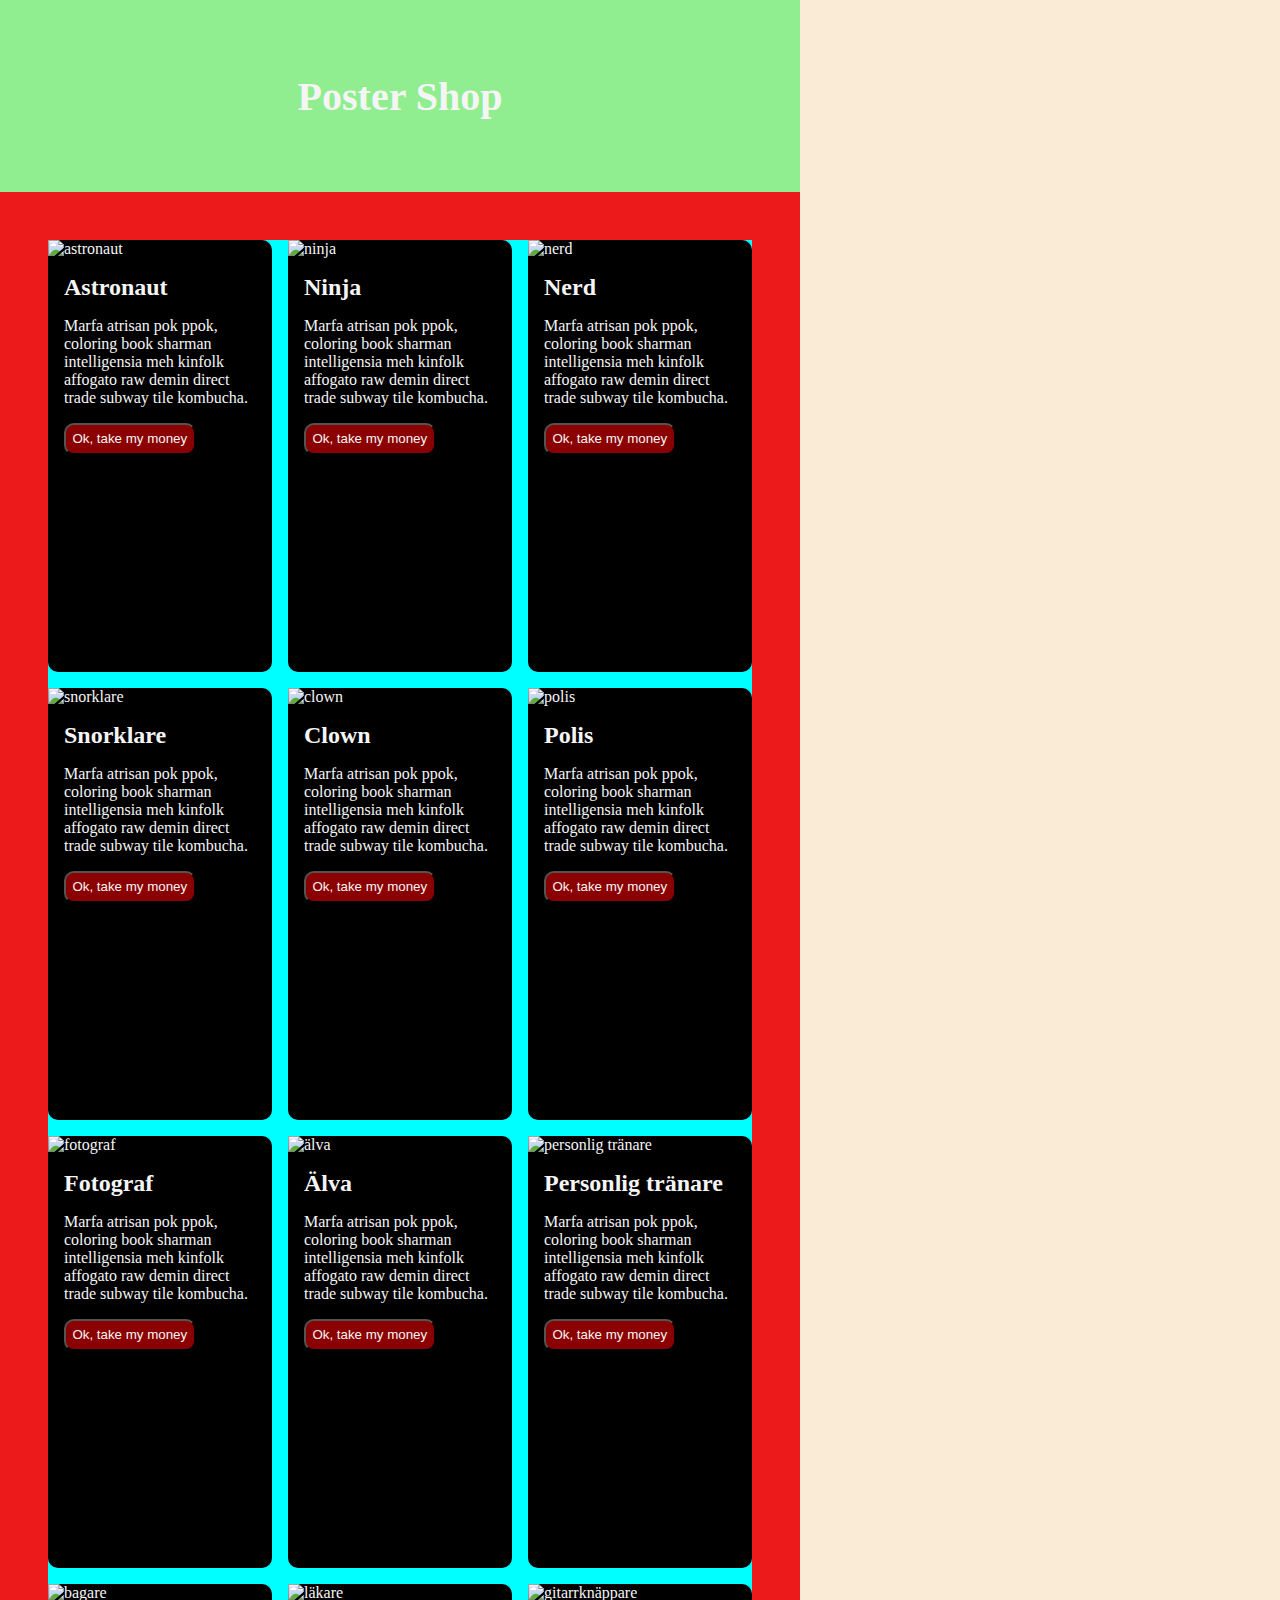
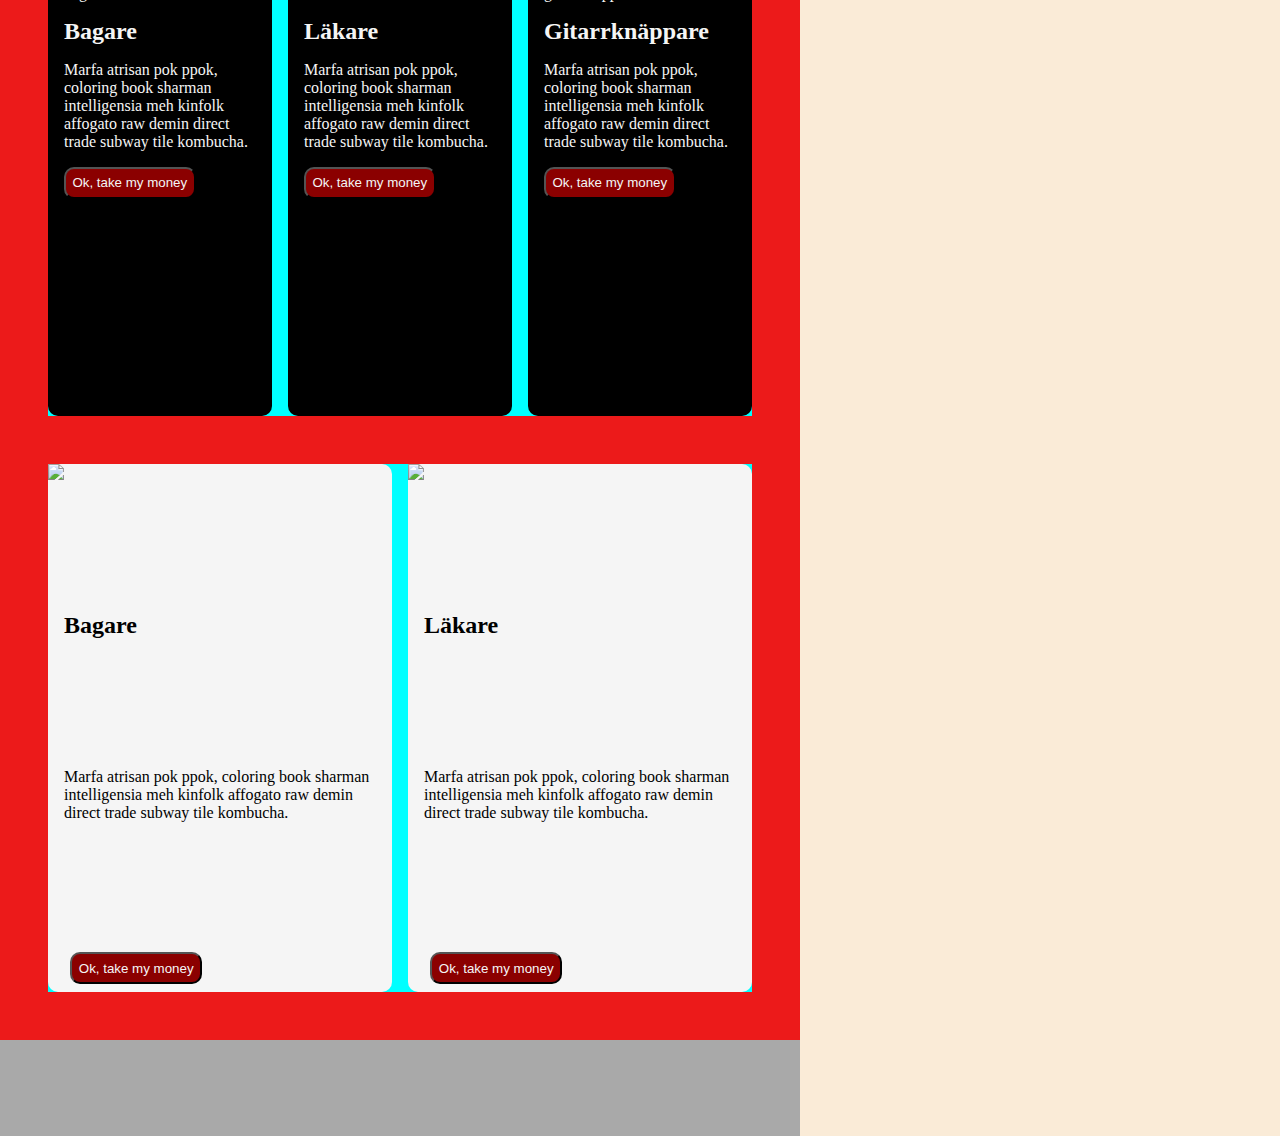
==== index.html @ a5302866 "Fix design" ====
<!DOCTYPE html>
<html lang="en">
  <head>
    <meta charset="UTF-8" />
    <meta name="viewport" content="width=device-width, initial-scale=1.0" />
    <link rel="stylesheet" href="index.css" />
    <title>Poster Shop Checkout</title>
  </head>
  <body class="body">
    <header class="header">
      <figure class="empty-figure"></figure>
      <h1 class="header-text">Poster Shop</h1>
      <figure class="ninja-figure"></figure>
    </header>
    <main class="main">
      <div class="cards">
        <div class="card">
          <figure class="card-figure">
            <img class="image" src="assets/char-1.png" alt="astronaut" />
          </figure>
          <h2 class="title">Astronaut</h2>
          <article class="description">
            Marfa atrisan pok ppok, coloring book sharman intelligensia meh
            kinfolk affogato raw demin direct trade subway tile kombucha.
          </article>
          <button class="card-button">Ok, take my money</button>
        </div>

        <div class="card">
          <figure class="card-figure">
            <img class="image" src="assets/char-2.png" alt="ninja" />
          </figure>
          <h2 class="title">Ninja</h2>
          <article class="description">
            Marfa atrisan pok ppok, coloring book sharman intelligensia meh
            kinfolk affogato raw demin direct trade subway tile kombucha.
          </article>
          <button class="card-button">Ok, take my money</button>
        </div>

        <div class="card">
          <figure class="card-figure">
            <img class="image" src="assets/char-3.png" alt="nerd" />
          </figure>
          <h2 class="title">Nerd</h2>
          <article class="description">
            Marfa atrisan pok ppok, coloring book sharman intelligensia meh
            kinfolk affogato raw demin direct trade subway tile kombucha.
          </article>
          <button class="card-button">Ok, take my money</button>
        </div>

        <div class="card">
          <figure class="card-figure">
            <img class="image" src="assets/char-4.png" alt="snorklare" />
          </figure>
          <h2 class="title">Snorklare</h2>
          <article class="description">
            Marfa atrisan pok ppok, coloring book sharman intelligensia meh
            kinfolk affogato raw demin direct trade subway tile kombucha.
          </article>
          <button class="card-button">Ok, take my money</button>
        </div>

        <div class="card">
          <figure class="card-figure">
            <img class="image" src="assets/char-5.png" alt="clown" />
          </figure>
          <h2 class="title">Clown</h2>
          <article class="description">
            Marfa atrisan pok ppok, coloring book sharman intelligensia meh
            kinfolk affogato raw demin direct trade subway tile kombucha.
          </article>
          <button class="card-button">Ok, take my money</button>
        </div>

        <div class="card">
          <figure class="card-figure">
            <img class="image" src="assets/char-6.png" alt="polis" />
          </figure>
          <h2 class="title">Polis</h2>
          <article class="description">
            Marfa atrisan pok ppok, coloring book sharman intelligensia meh
            kinfolk affogato raw demin direct trade subway tile kombucha.
          </article>
          <button class="card-button">Ok, take my money</button>
        </div>

        <div class="card">
          <figure class="card-figure">
            <img class="image" src="assets/char-7.png" alt="fotograf" />
          </figure>
          <h2 class="title">Fotograf</h2>
          <article class="description">
            Marfa atrisan pok ppok, coloring book sharman intelligensia meh
            kinfolk affogato raw demin direct trade subway tile kombucha.
          </article>
          <button class="card-button">Ok, take my money</button>
        </div>

        <div class="card">
          <figure class="card-figure">
            <img class="image" src="assets/char-8.png" alt="älva" />
          </figure>
          <h2 class="title">Älva</h2>
          <article class="description">
            Marfa atrisan pok ppok, coloring book sharman intelligensia meh
            kinfolk affogato raw demin direct trade subway tile kombucha.
          </article>
          <button class="card-button">Ok, take my money</button>
        </div>

        <div class="card">
          <figure class="card-figure">
            <img
              class="image"
              src="assets/char-9.png"
              alt="personlig tränare"
            />
          </figure>
          <h2 class="title">Personlig tränare</h2>
          <article class="description">
            Marfa atrisan pok ppok, coloring book sharman intelligensia meh
            kinfolk affogato raw demin direct trade subway tile kombucha.
          </article>
          <button class="card-button">Ok, take my money</button>
        </div>

        <div class="card">
          <figure class="card-figure">
            <img class="image" src="assets/char-10.png" alt="bagare" />
          </figure>
          <h2 class="title">Bagare</h2>
          <article class="description">
            Marfa atrisan pok ppok, coloring book sharman intelligensia meh
            kinfolk affogato raw demin direct trade subway tile kombucha.
          </article>
          <button class="card-button">Ok, take my money</button>
        </div>

        <div class="card">
          <figure class="card-figure">
            <img class="image" src="assets/char-11.png" alt="läkare" />
          </figure>
          <h2 class="title">Läkare</h2>
          <article class="description">
            Marfa atrisan pok ppok, coloring book sharman intelligensia meh
            kinfolk affogato raw demin direct trade subway tile kombucha.
          </article>
          <button class="card-button">Ok, take my money</button>
        </div>

        <div class="card">
          <figure class="card-figure">
            <img class="image" src="assets/char-12.png" alt="gitarrknäppare" />
          </figure>
          <h2 class="title">Gitarrknäppare</h2>
          <article class="description">
            Marfa atrisan pok ppok, coloring book sharman intelligensia meh
            kinfolk affogato raw demin direct trade subway tile kombucha.
          </article>
          <button class="card-button">Ok, take my money</button>
        </div>
      </div>

      <div class="cards">
        <div class="cart-card">
          <figure class="cart-card-figure">
            <img class="cart-image" src="assets/char-10.png" alt="bagare" />
          </figure>
          <h2 class="cart-card-title">Bagare</h2>
          <article class="cart-card-description">
            Marfa atrisan pok ppok, coloring book sharman intelligensia meh
            kinfolk affogato raw demin direct trade subway tile kombucha.
          </article>
          <button class="cart-card-button">Ok, take my money</button>
        </div>

        <div class="cart-card">
          <figure class="cart-card-figure">
            <img class="cart-image" src="assets/char-11.png" alt="läkare" />
          </figure>
          <h2 class="cart-card-title">Läkare</h2>
          <article class="cart-card-description">
            Marfa atrisan pok ppok, coloring book sharman intelligensia meh
            kinfolk affogato raw demin direct trade subway tile kombucha.
          </article>
          <button class="cart-card-button">Ok, take my money</button>
        </div>
      </div>
    </main>

    <footer class="footer"></footer>
  </body>
</html>
---- index.css ----
* {
  margin: 0;
  color: whitesmoke;
}

.body {
  display: flex;
  justify-content: start;
  flex-direction: column;

  max-width: 50rem;
  background-color: antiquewhite;
  /* height: 100vh; */
}

.header {
  display: flex;
  justify-content: space-between;
  align-items: center;
  flex-direction: column;
  /* text-align: center; */

  height: 12rem;
  background-color: lightgreen;
  /* text-align: center;
  vertical-align: middle; */
}

.header-text {
  /* flex: 2; */

  font-size: 2.5rem;
}

.empty-figure {
  width: 5rem;
  height: 3rem;
}

.ninja-figure {
  /* flex: 1; */
  /* background-color: aliceblue; */
  background-image: url("assets/ninjahead.svg");
  background-repeat: no-repeat;
  background-size: contain;
  background-position: center;
  position: relative;
  /* left: 0;
  right: 0; */
  /* bottom: 0; */
  /* background-; */
  /* width: 10rem;
  height: 10rem; */
  width: 5rem;
  height: 3rem;
  /* width: 10rem; */
  /* height: 10rem; */
  /* background-position: bottom; */
  /* display: table; */
  /* img */
  /* height: 5rem; */
}

.main {
  /* height: 100vh; */
  background-color: rgb(236, 26, 26);
}

.cards {
  display: flex;
  justify-content: start;
  align-items: start;
  flex-wrap: wrap;
  gap: 1rem;

  margin: 3rem;
  background-color: aqua;
}

.card {
  display: flex;
  align-items: start;
  flex-direction: column;
  gap: 1rem;

  background-color: black;
  height: 27rem;
  width: 14rem;
  border-radius: 10px;
}

.card-figure {
}

.image {
  /* height: 10rem; */
  width: 14rem;
}

.title {
  padding-inline: 1rem;
}

.description {
  padding-inline: 1rem;
}

.card-button {
  background-color: darkred;
  padding: 0.4rem;
  margin-inline: 1rem;
  border-radius: 10px;
  /* padding: 1rem; */
}

.cart-card {
  display: flex;
  align-items: start;
  flex-direction: column;
  justify-content: space-between;
  gap: 0.5rem;

  color: black;
  background-color: whitesmoke;
  height: 33rem;
  width: 21.5rem;
  border-radius: 10px;
}

.cart-image {
  /* height: 10rem; */
  width: 21.5rem;
}

.cart-card-title {
  padding-inline: 1rem;
  color: black;
}

.cart-card-description {
  padding-inline: 1rem;
  color: black;
}

.cart-card-button {
  background-color: darkred;
  padding: 0.4rem;
  margin-inline: 1.4rem;
  border-radius: 10px;
  margin-bottom: 0.5rem;
  /* padding: 1rem; */
}

.footer {
  background-color: darkgray;
  height: 6rem;
}
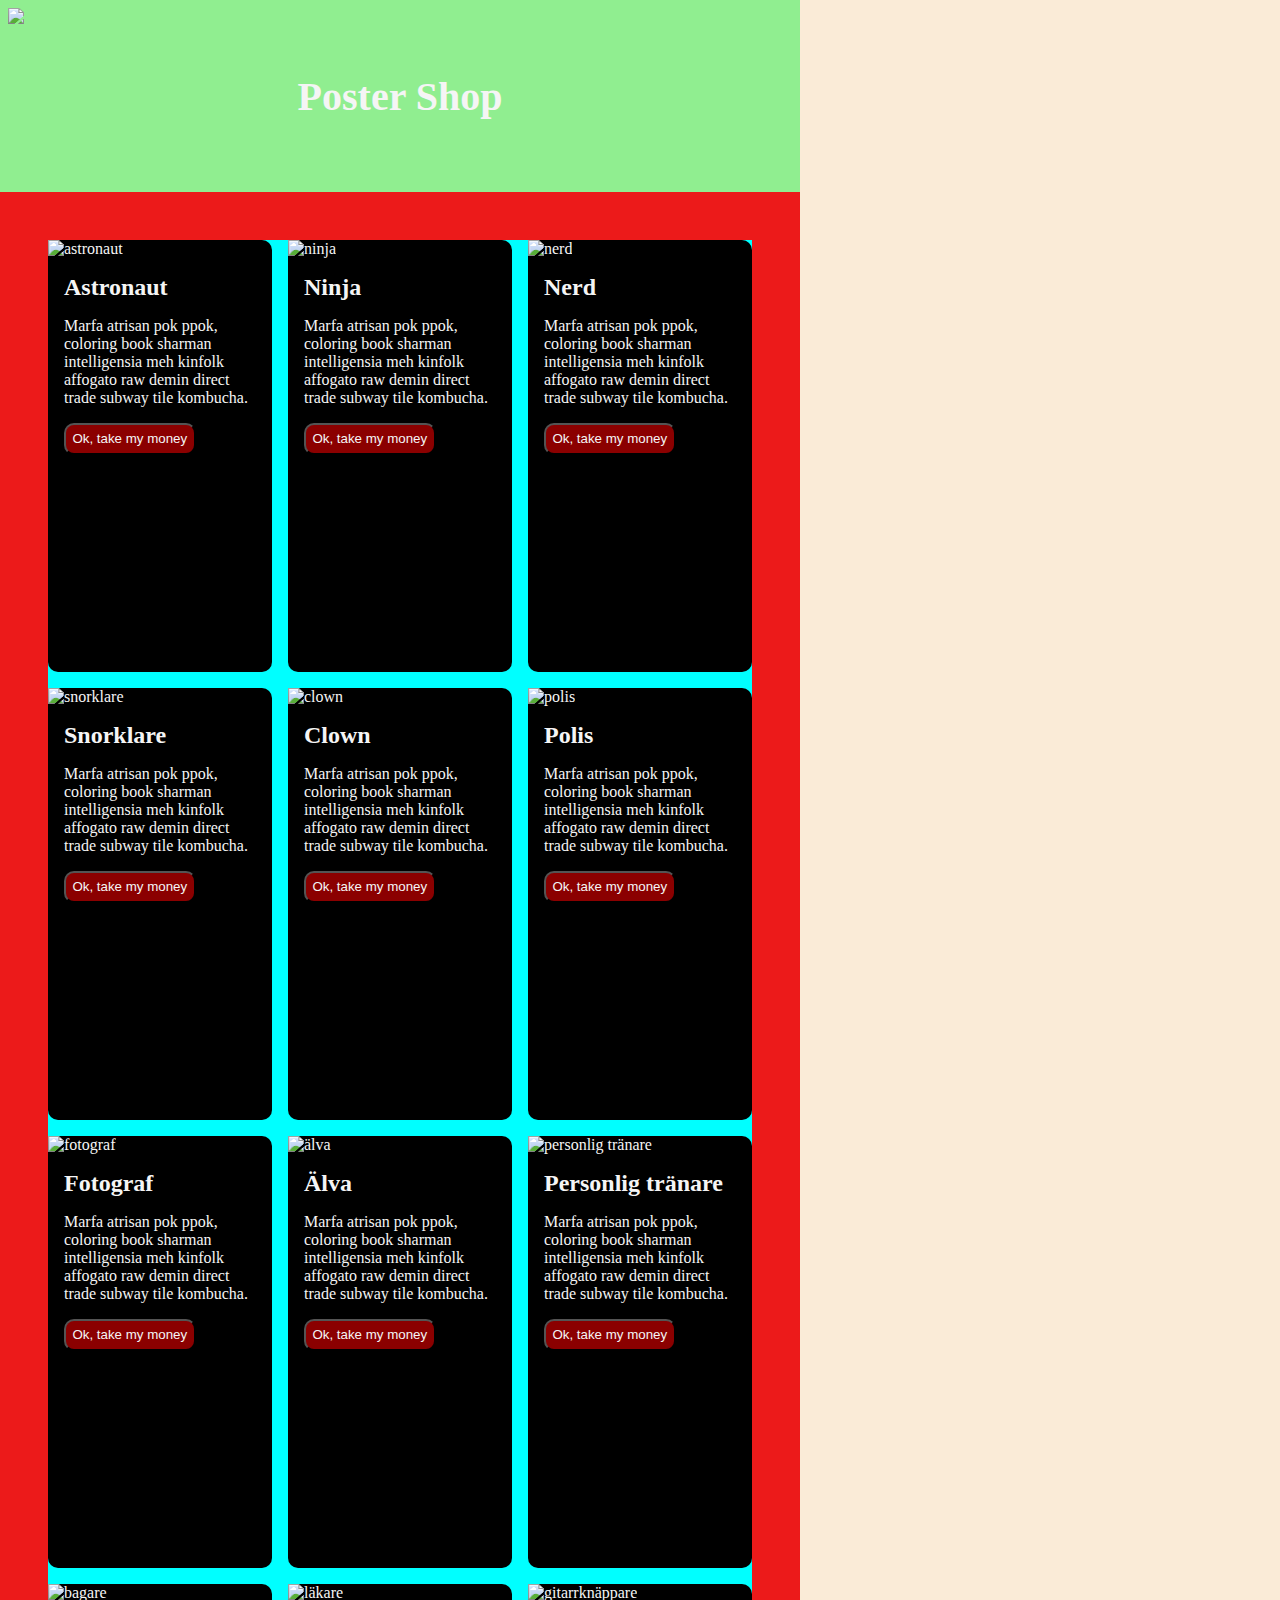
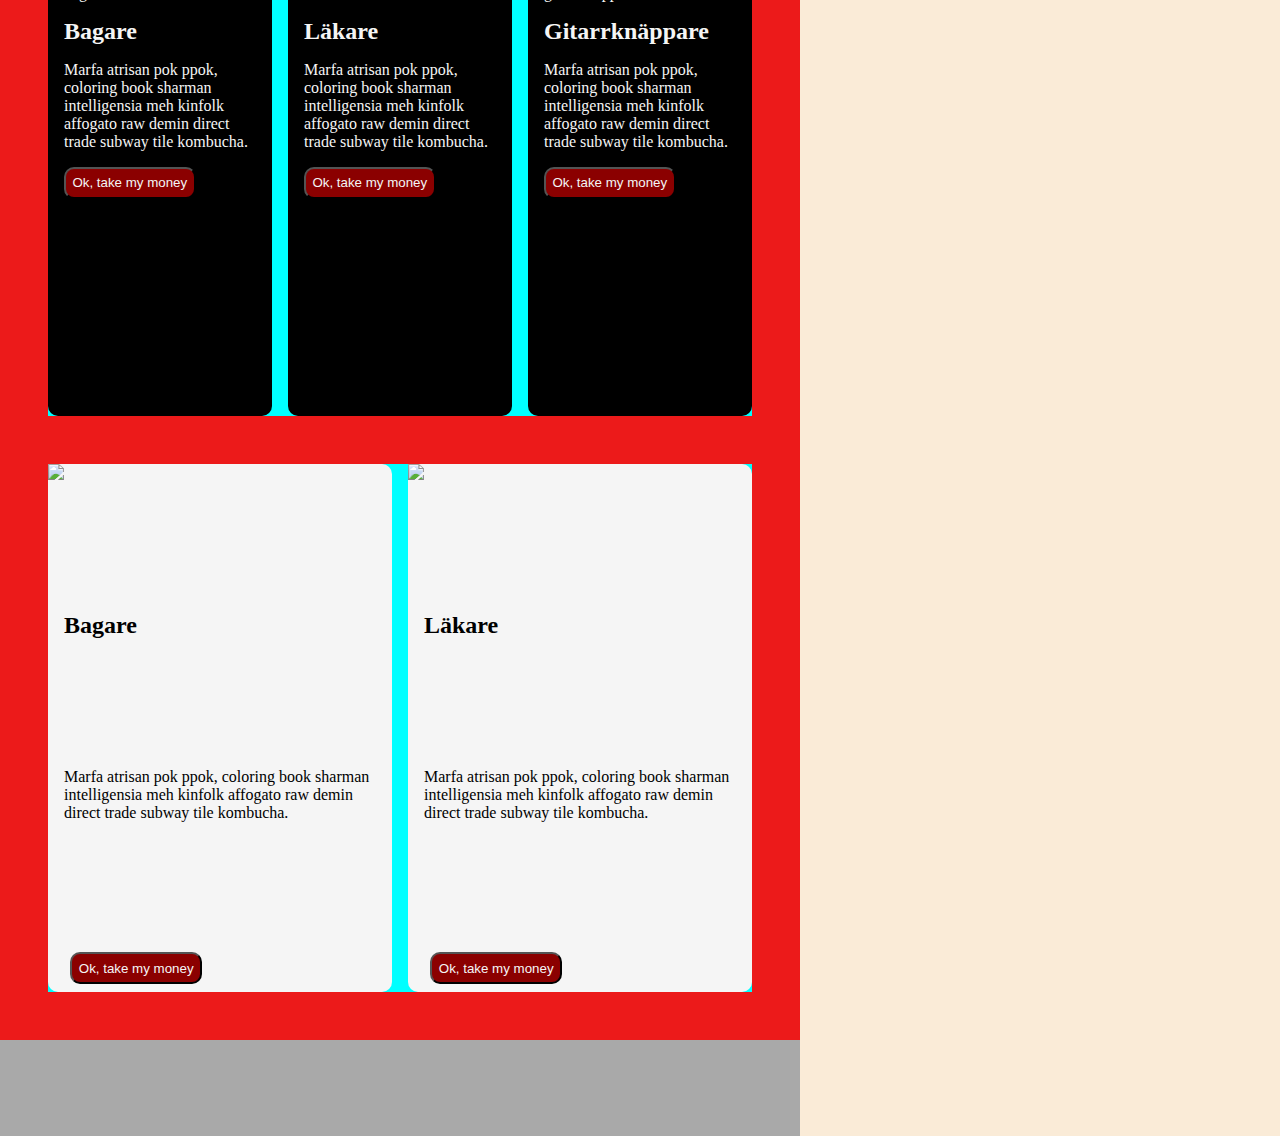
==== commit 346a9449: "Add collapsed main menu" ====
--- a/index.html
+++ b/index.html
@@ -8,6 +8,11 @@
   </head>
   <body class="body">
     <header class="header">
+      <img
+        class="collapsed-menu"
+        src="assets/navicon.svg"
+        alt="Collapsed menu"
+      />
       <figure class="empty-figure"></figure>
       <h1 class="header-text">Poster Shop</h1>
       <figure class="ninja-figure"></figure>
--- a/index.css
+++ b/index.css
@@ -24,6 +24,14 @@
   background-color: lightgreen;
   /* text-align: center;
   vertical-align: middle; */
+}
+
+.collapsed-menu {
+  position: fixed;
+  top: 0.5rem;
+  left: 0.5rem;
+  width: 1rem;
+  height: 1rem;
 }
 
 .header-text {
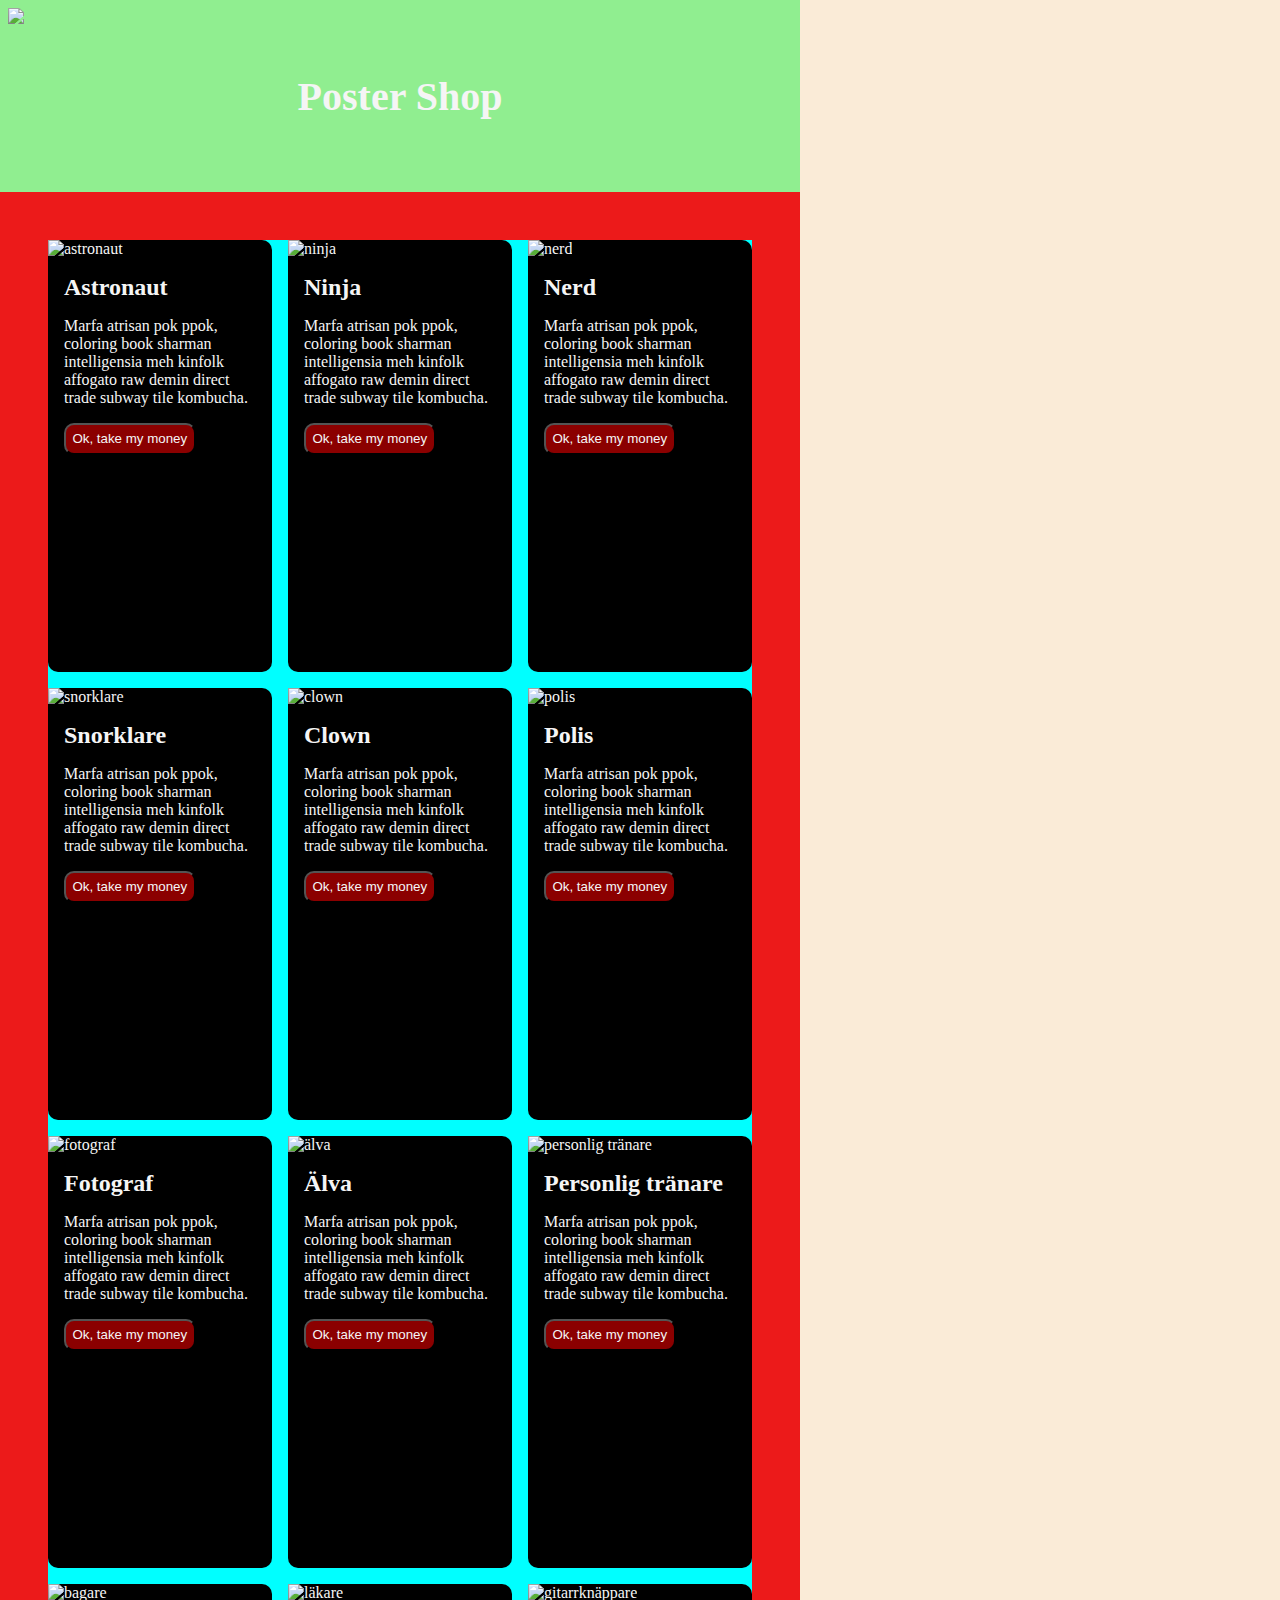
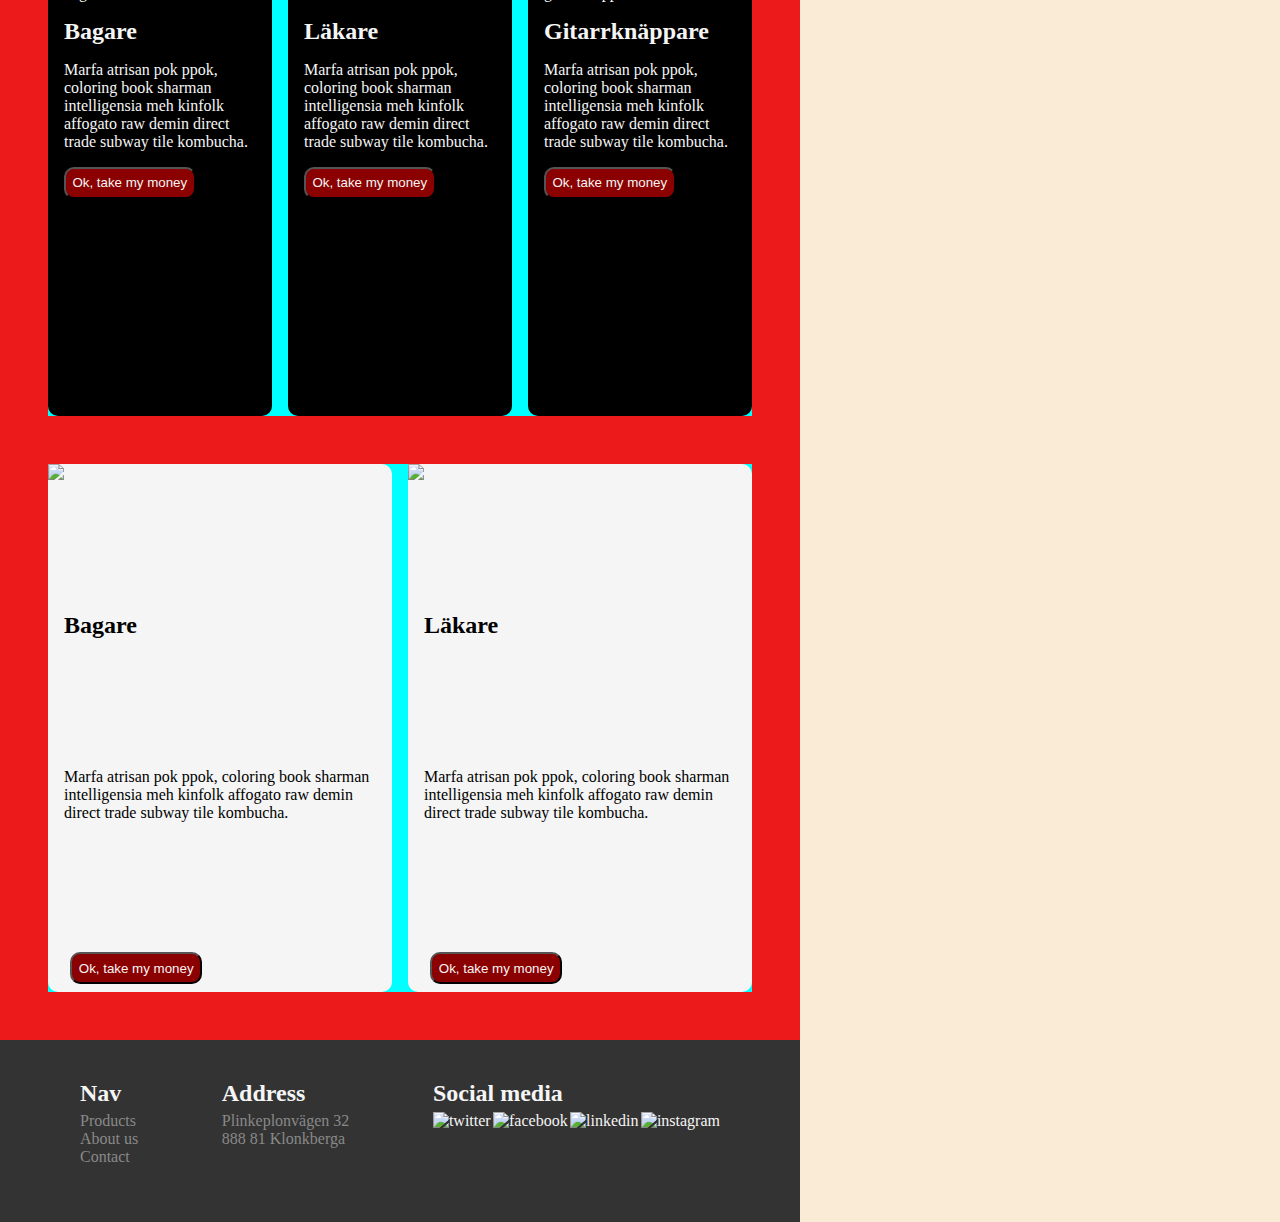
==== commit 3307c759: "Fix footer" ====
--- a/index.html
+++ b/index.html
@@ -195,6 +195,39 @@
       </div>
     </main>
 
-    <footer class="footer"></footer>
+    <footer class="footer">
+      <div>
+        <h2 class="footer-header">Nav</h2>
+        <div class="footer-text">Products</div>
+        <div class="footer-text">About us</div>
+        <div class="footer-text">Contact</div>
+      </div>
+      <div>
+        <h2 class="footer-header">Address</h2>
+        <div class="footer-text">Plinkeplonvägen 32</div>
+        <div class="footer-text">888 81 Klonkberga</div>
+      </div>
+      <div>
+        <h2 class="footer-header">Social media</h2>
+        <div class="social">
+          <img class="social-img" src="assets/logo-twitter.svg" alt="twitter" />
+          <img
+            class="social-img"
+            src="assets/logo-facebook.svg"
+            alt="facebook"
+          />
+          <img
+            class="social-img"
+            src="assets/logo-linkedin.svg"
+            alt="linkedin"
+          />
+          <img
+            class="social-img"
+            src="assets/logo-instagram.svg"
+            alt="instagram"
+          />
+        </div>
+      </div>
+    </footer>
   </body>
 </html>
--- a/index.css
+++ b/index.css
@@ -160,6 +160,32 @@
 }
 
 .footer {
-  background-color: darkgray;
-  height: 6rem;
+  display: flex;
+  justify-content: space-between;
+
+  background-color: #333333;
+  /* background-color: darkgray; */
+  /* height: 10rem; */
+  padding-inline: 5rem;
+  padding-top: 2.5rem;
+  padding-bottom: 3.5rem;
 }
+
+.footer-header {
+  padding-bottom: 0.3rem;
+  color: whitesmoke;
+}
+
+.footer-text {
+  color: #898989;
+}
+
+.social {
+  display: flex;
+  gap: 0.15rem;
+  /* justify-content: space-between; */
+}
+
+.social-img {
+  height: 1.4rem;
+}
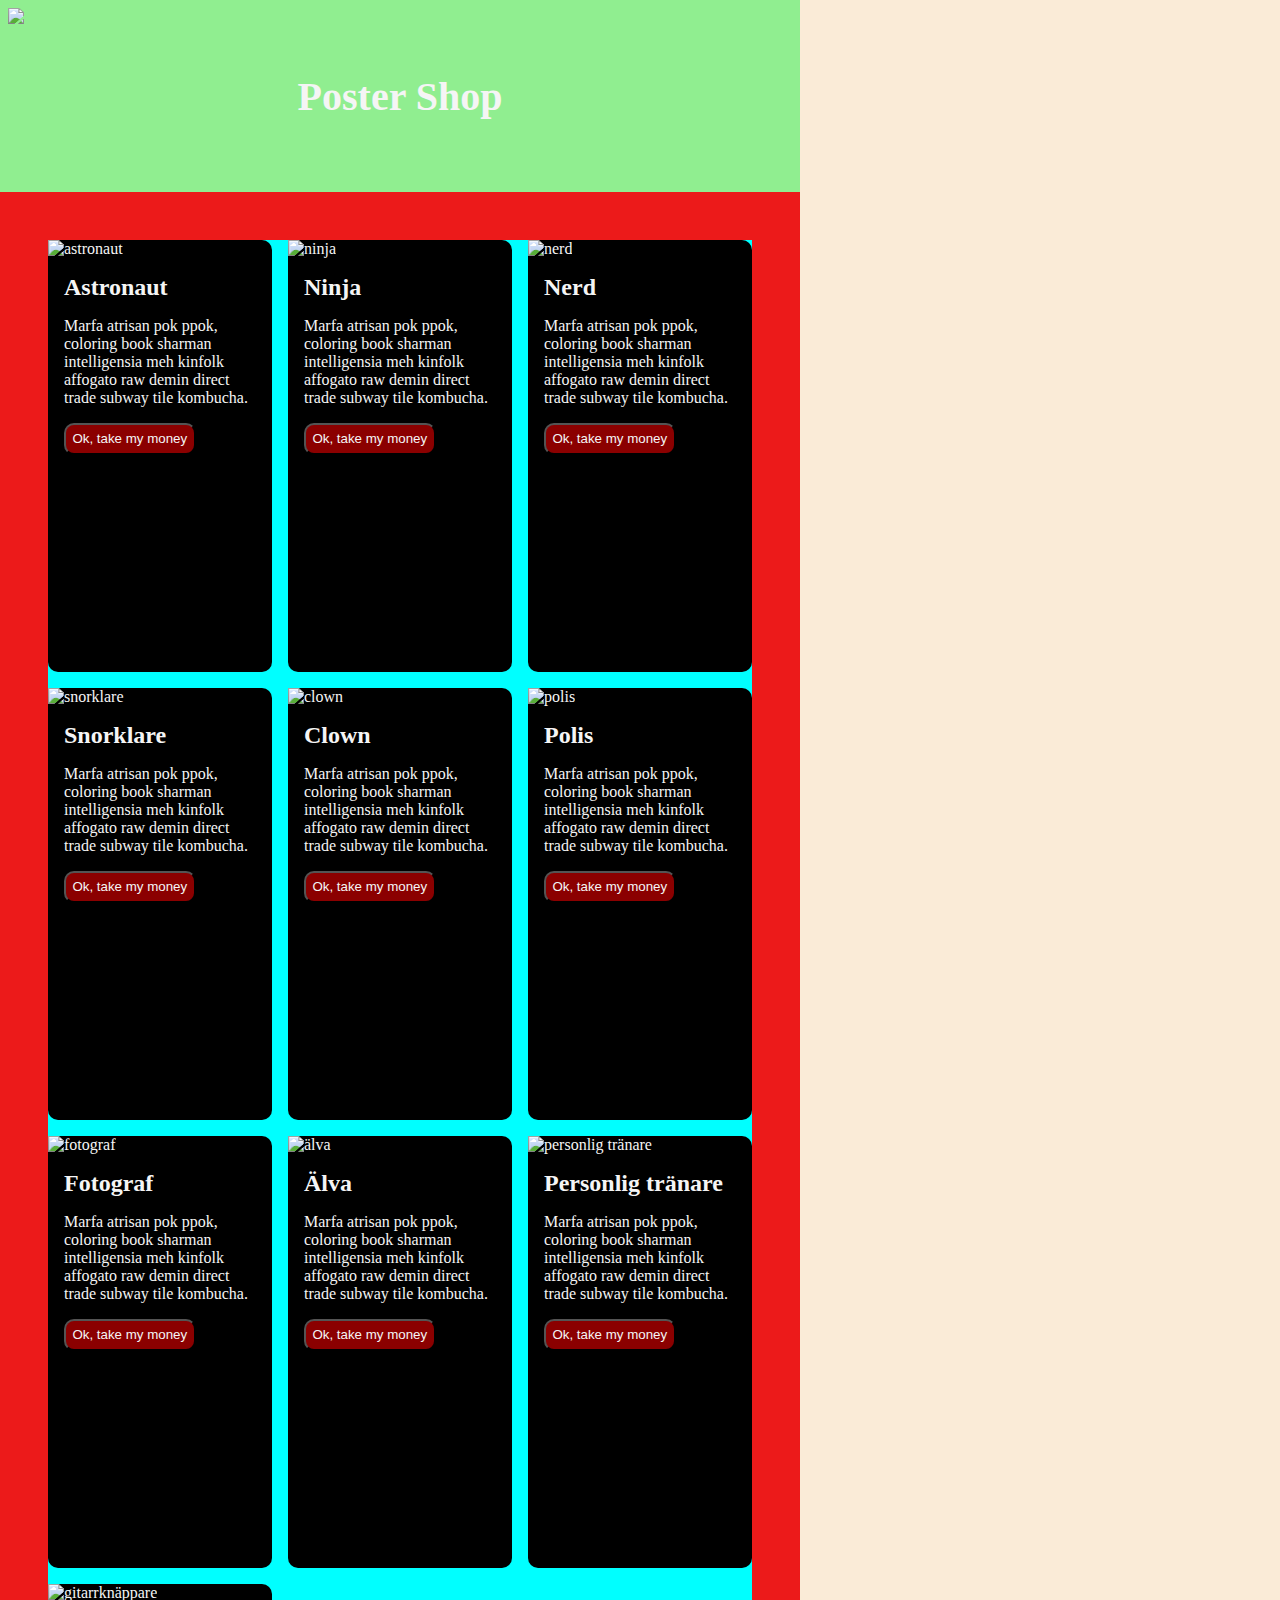
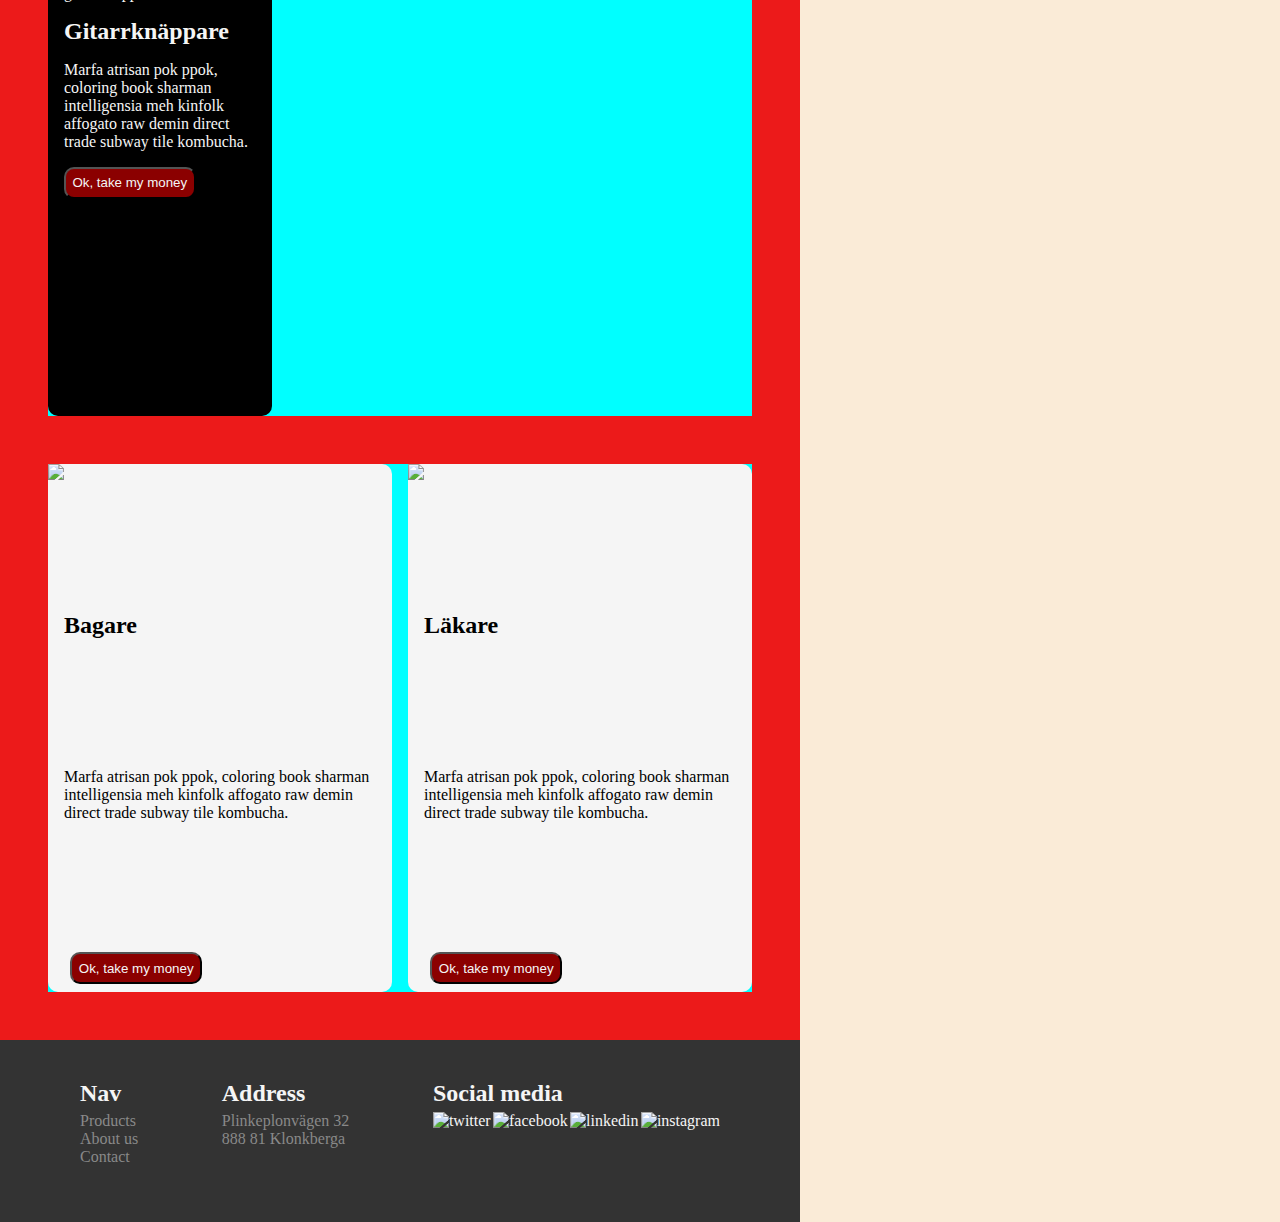
==== commit 23164d54: "Hide selected in to be selected" ====
--- a/index.html
+++ b/index.html
@@ -131,7 +131,7 @@
           <button class="card-button">Ok, take my money</button>
         </div>
 
-        <div class="card">
+        <div class="card display-none">
           <figure class="card-figure">
             <img class="image" src="assets/char-10.png" alt="bagare" />
           </figure>
@@ -143,7 +143,7 @@
           <button class="card-button">Ok, take my money</button>
         </div>
 
-        <div class="card">
+        <div class="card display-none">
           <figure class="card-figure">
             <img class="image" src="assets/char-11.png" alt="läkare" />
           </figure>
--- a/index.css
+++ b/index.css
@@ -189,3 +189,7 @@
 .social-img {
   height: 1.4rem;
 }
+
+.display-none {
+  display: none;
+}
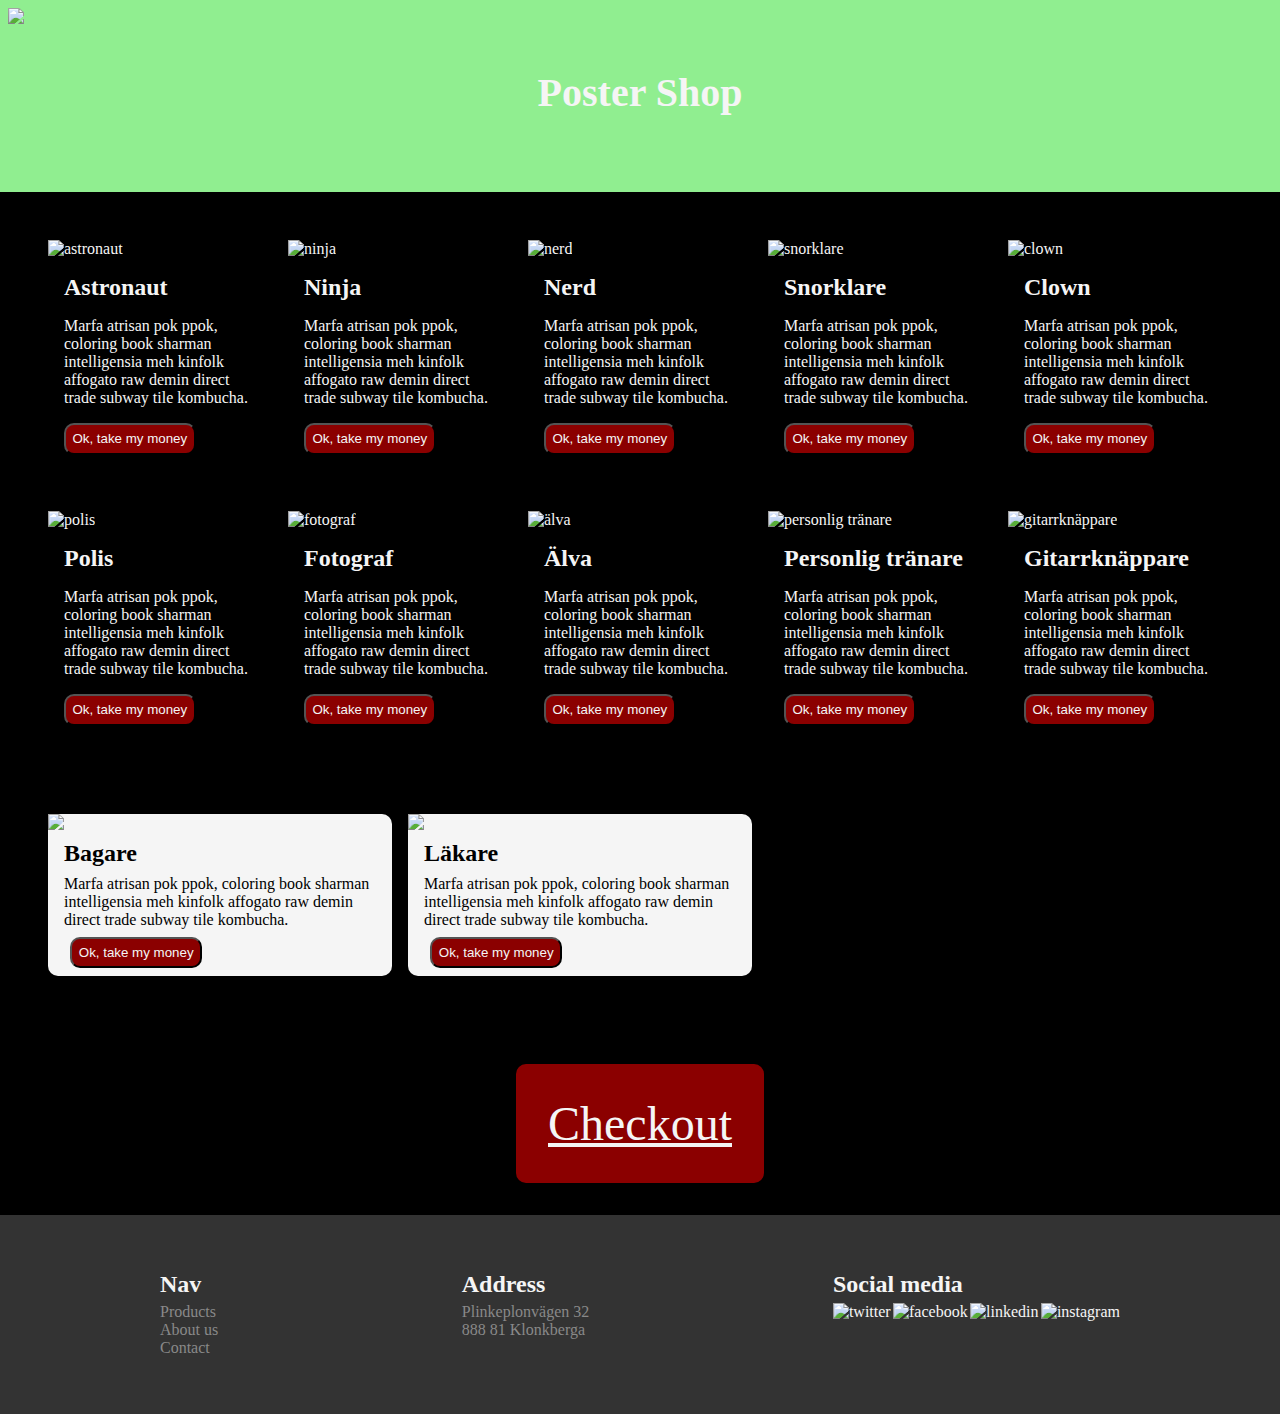
==== commit 206b0711: "Add checkout button" ====
--- a/index.html
+++ b/index.html
@@ -193,6 +193,11 @@
           <button class="cart-card-button">Ok, take my money</button>
         </div>
       </div>
+      <div class="checkbox-container">
+        <a href="checkout.html" class="checkout-button cart-card-button"
+          >Checkout</a
+        >
+      </div>
     </main>
 
     <footer class="footer">
--- a/index.css
+++ b/index.css
@@ -8,41 +8,72 @@
   justify-content: start;
   flex-direction: column;
 
-  max-width: 50rem;
+  /* max-width: 50rem; */
   background-color: antiquewhite;
   /* height: 100vh; */
 }
 
 .header {
+  height: 12rem;
+  background-color: lightgreen;
+
+  position: relative;
+  top: 0;
+  left: 0;
+  right: 0;
+
   display: flex;
   justify-content: space-between;
   align-items: center;
   flex-direction: column;
+
+  /* justify-content: space-between; */
   /* text-align: center; */
 
-  height: 12rem;
-  background-color: lightgreen;
   /* text-align: center;
   vertical-align: middle; */
 }
 
 .collapsed-menu {
-  position: fixed;
+  width: 1rem;
+  height: 1rem;
+
+  position: absolute;
   top: 0.5rem;
   left: 0.5rem;
-  width: 1rem;
-  height: 1rem;
 }
 
 .header-text {
   /* flex: 2; */
-
   font-size: 2.5rem;
+
+  /* position: relative;
+  left: 50%;
+  top: 50%;
+  transform: translate(-50%, -50%); */
+
+  /* position: absolute;
+  left: 50%;
+  right: 50%;
+  top: 50%; */
+  /* bottom: 50%; */
+  /* transform: translate(-50%, -50%); */
+
+  /* position: relative;
+  left: 50%;
+  right: 50%;
+  top: 50%;
+  bottom: 50%; */
+
+  /* transform: translate(-50%, -50%); */
 }
 
 .empty-figure {
-  width: 5rem;
-  height: 3rem;
+  height: 2.5rem;
+  /* width: 5rem;
+  height: 3rem; */
+  /* width: 100%;
+  height: 100%;*/
 }
 
 .ninja-figure {
@@ -52,15 +83,23 @@
   background-repeat: no-repeat;
   background-size: contain;
   background-position: center;
-  position: relative;
-  /* left: 0;
-  right: 0; */
+
+  width: 5rem;
+  height: 3rem;
+
+  /* position: relative;
+  bottom: 0; */
+
+  /* transform: translate(-50%, -50%); */
+
+  /* position: absolute;
+  left: 50%; */
+  /* right: 50%; */
+  /* bottom: 0; */
   /* bottom: 0; */
   /* background-; */
   /* width: 10rem;
   height: 10rem; */
-  width: 5rem;
-  height: 3rem;
   /* width: 10rem; */
   /* height: 10rem; */
   /* background-position: bottom; */
@@ -71,7 +110,11 @@
 
 .main {
   /* height: 100vh; */
-  background-color: rgb(236, 26, 26);
+  background-color: black;
+
+  /* overflow-y: scroll;
+  overflow-x: hidden;
+  height: 100vh; */
 }
 
 .cards {
@@ -82,7 +125,7 @@
   gap: 1rem;
 
   margin: 3rem;
-  background-color: aqua;
+  /* background-color: aqua; */
 }
 
 .card {
@@ -92,9 +135,10 @@
   gap: 1rem;
 
   background-color: black;
-  height: 27rem;
-  width: 14rem;
-  border-radius: 10px;
+  max-height: 27rem;
+  max-width: 14rem;
+  border-radius: 10px;
+  margin-bottom: 2.5rem;
 }
 
 .card-figure {
@@ -102,7 +146,7 @@
 
 .image {
   /* height: 10rem; */
-  width: 14rem;
+  max-width: 14rem;
 }
 
 .title {
@@ -118,6 +162,7 @@
   padding: 0.4rem;
   margin-inline: 1rem;
   border-radius: 10px;
+  /* width: 12rem; */
   /* padding: 1rem; */
 }
 
@@ -130,14 +175,16 @@
 
   color: black;
   background-color: whitesmoke;
-  height: 33rem;
-  width: 21.5rem;
-  border-radius: 10px;
+  max-height: 33rem;
+  max-width: 21.5rem;
+  border-radius: 10px;
+  margin-bottom: 2.5rem;
 }
 
 .cart-image {
   /* height: 10rem; */
-  width: 21.5rem;
+  /* width: 21.5rem; */
+  width: 100%;
 }
 
 .cart-card-title {
@@ -159,21 +206,40 @@
   /* padding: 1rem; */
 }
 
+.checkbox-container {
+  display: flex;
+  justify-content: center;
+}
+
+.checkout-button {
+  /* display: flex;
+  align-content: center;
+  justify-content: center; */
+
+  /* text-align: center; */
+
+  font-size: 3rem;
+  padding: 2rem;
+  margin-bottom: 2rem;
+}
+
 .footer {
   display: flex;
   justify-content: space-between;
+  flex-wrap: wrap;
 
   background-color: #333333;
   /* background-color: darkgray; */
   /* height: 10rem; */
-  padding-inline: 5rem;
-  padding-top: 2.5rem;
+  padding-inline: 10rem;
+  padding-top: 1.5rem;
   padding-bottom: 3.5rem;
 }
 
 .footer-header {
   padding-bottom: 0.3rem;
   color: whitesmoke;
+  padding-top: 2rem;
 }
 
 .footer-text {
@@ -183,6 +249,7 @@
 .social {
   display: flex;
   gap: 0.15rem;
+  padding-bottom: 2rem;
   /* justify-content: space-between; */
 }
 
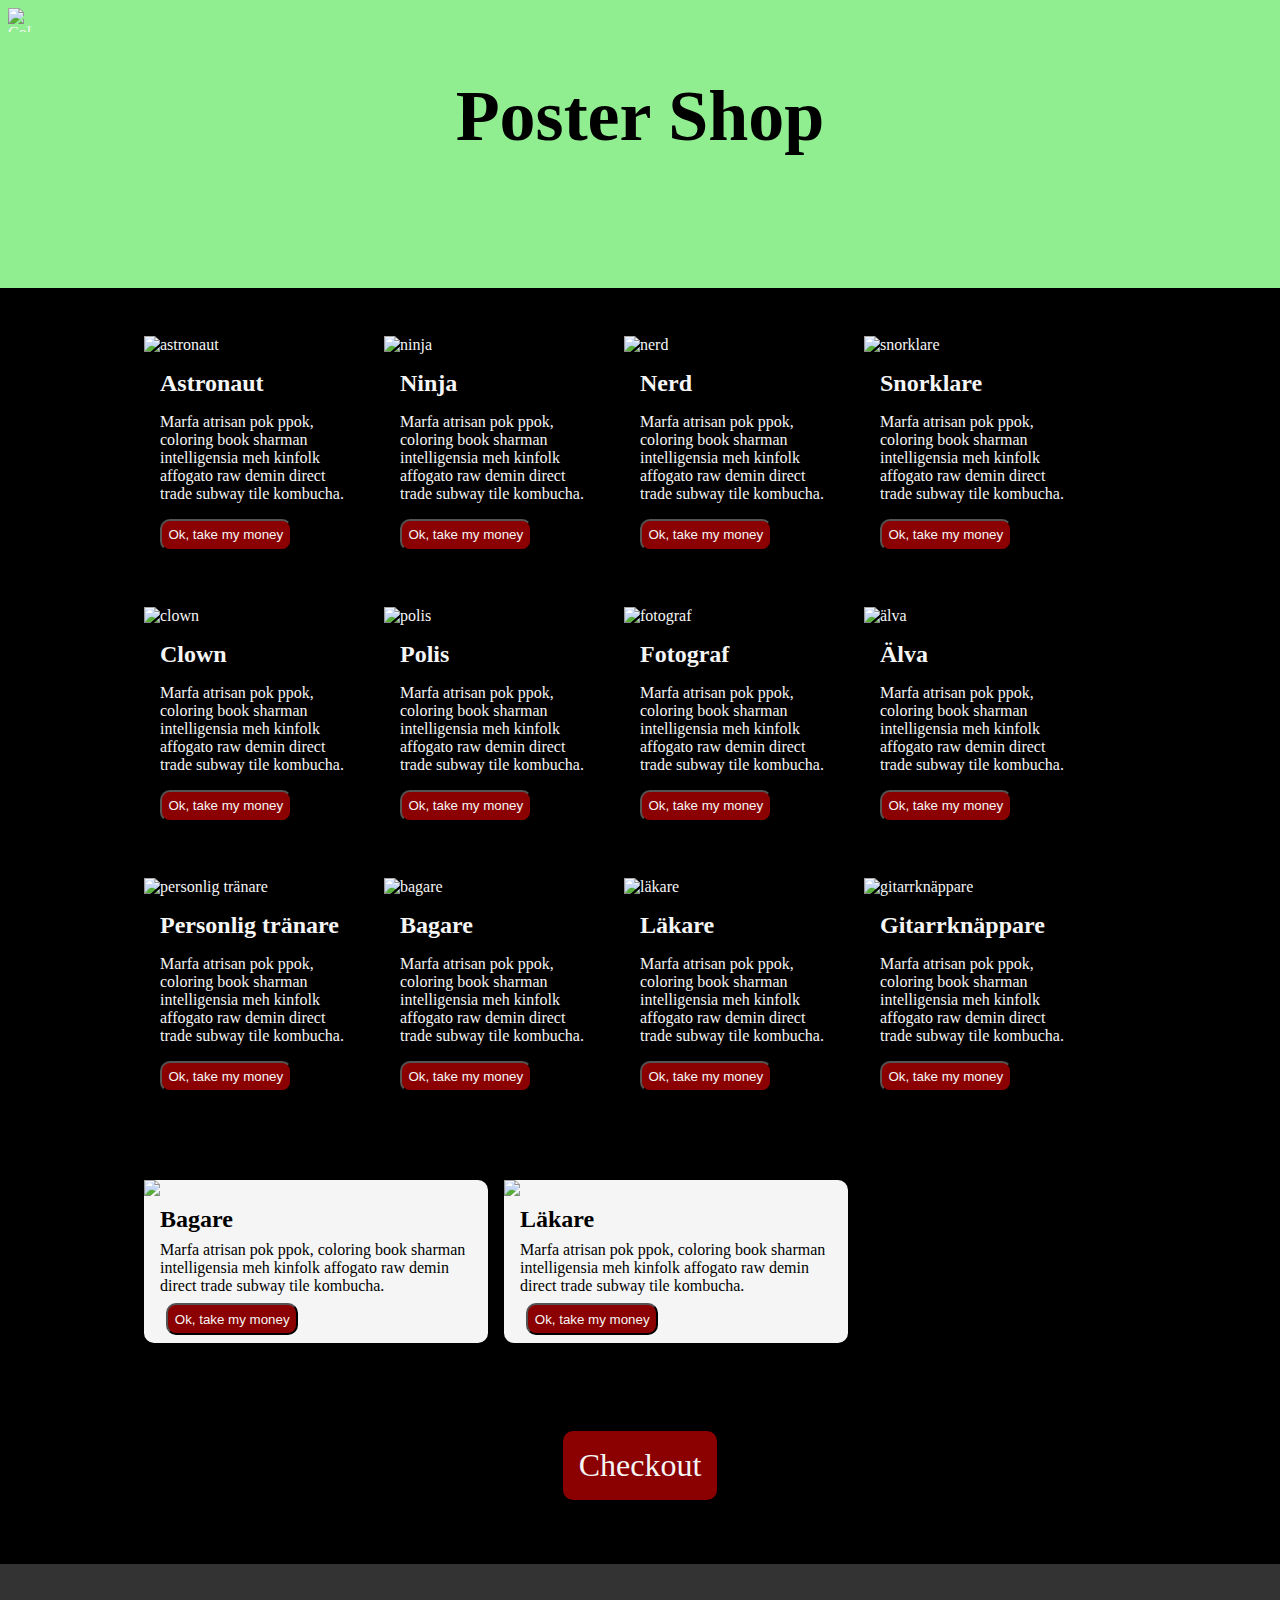
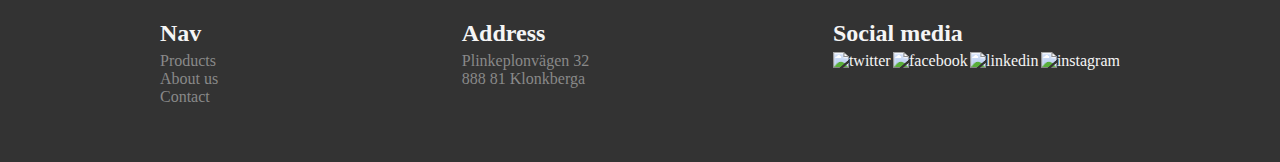
==== commit 67ff5746: "Some css fix in html files" ====
--- a/index.html
+++ b/index.html
@@ -3,7 +3,7 @@
   <head>
     <meta charset="UTF-8" />
     <meta name="viewport" content="width=device-width, initial-scale=1.0" />
-    <link rel="stylesheet" href="index.css" />
+    <link rel="stylesheet" href="css/index.css" />
     <title>Poster Shop Checkout</title>
   </head>
   <body class="body">
@@ -170,7 +170,7 @@
 
       <div class="cards">
         <div class="cart-card">
-          <figure class="cart-card-figure">
+          <figure>
             <img class="cart-image" src="assets/char-10.png" alt="bagare" />
           </figure>
           <h2 class="cart-card-title">Bagare</h2>
@@ -193,10 +193,9 @@
           <button class="cart-card-button">Ok, take my money</button>
         </div>
       </div>
-      <div class="checkbox-container">
-        <a href="checkout.html" class="checkout-button cart-card-button"
-          >Checkout</a
-        >
+
+      <div class="checkout-container">
+        <a href="checkout.html" class="checkout-button">Checkout</a>
       </div>
     </main>
 
--- a/css/index.css
+++ b/css/index.css
@@ -0,0 +1,50 @@
+@import url("custom.css");
+
+.body .main {
+  margin-inline: 6rem;
+}
+
+.body .main .cards {
+  display: flex;
+  justify-content: start;
+  flex-wrap: wrap;
+  gap: 1rem;
+
+  margin: 3rem;
+}
+
+.body .main .cards .card {
+  display: flex;
+  align-items: start;
+  flex-direction: column;
+  gap: 1rem;
+
+  background-color: black;
+  max-height: 27rem;
+  max-width: 14rem;
+  border-radius: 10px;
+  margin-bottom: 2.5rem;
+}
+
+.body .main .cards .card .card-figure .image {
+  max-width: 14rem;
+}
+
+.body .main .cards .card .title {
+  padding-inline: 1rem;
+}
+
+.body .main .cards .card .description {
+  padding-inline: 1rem;
+}
+
+.body .main .cards .card .card-button {
+  background-color: darkred;
+  padding: 0.4rem;
+  margin-inline: 1rem;
+  border-radius: 10px;
+}
+
+.body .main .cards .card .display-none {
+  display: none;
+}
